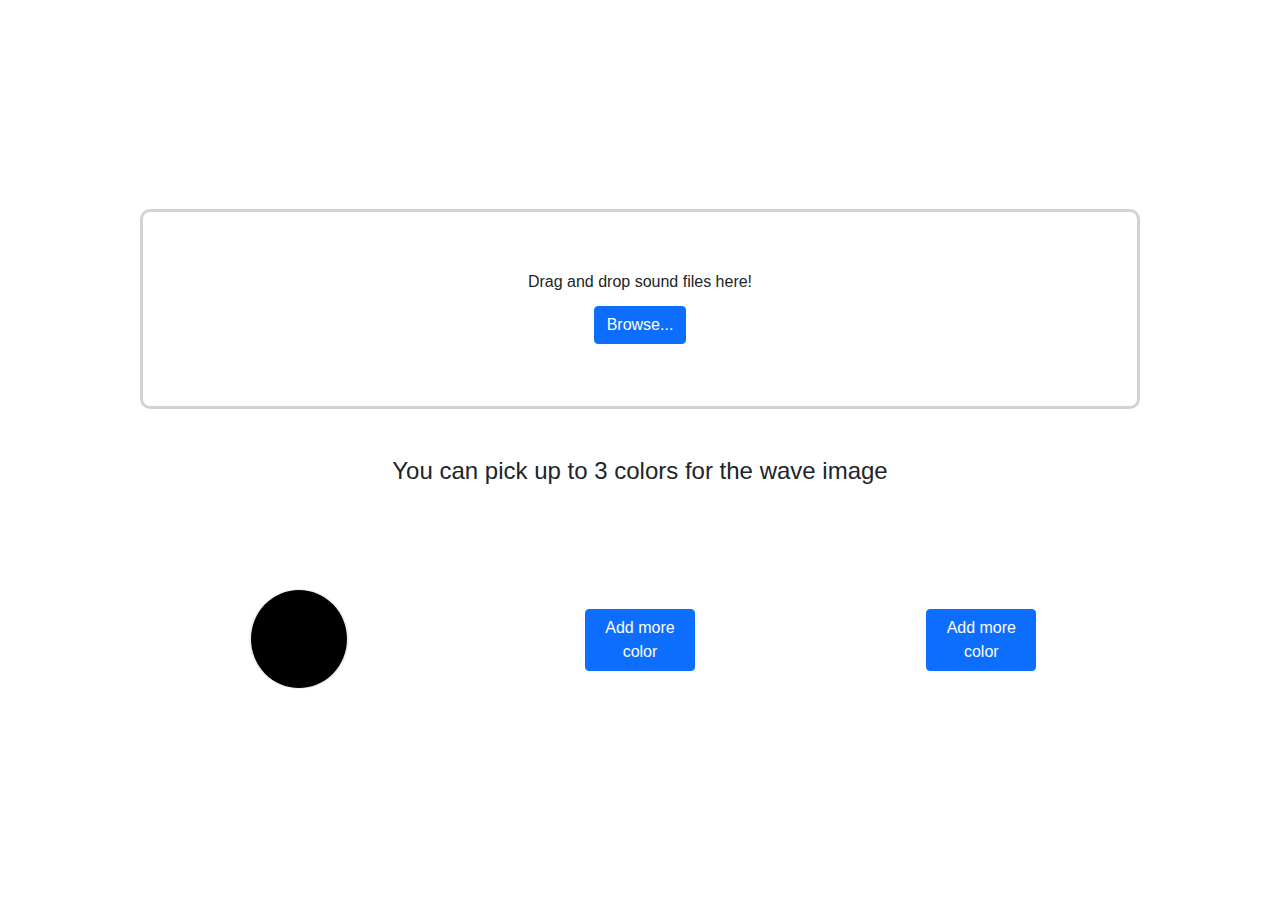
==== index.html @ 849a8bfa "first commit" ====
<!DOCTYPE html>
<html lang="en">
<head>
  <meta charset="UTF-8">
  <meta name="viewport" content="width=device-width, initial-scale=1.0">
  <meta http-equiv="X-UA-Compatible" content="ie=edge">
  <link rel="stylesheet" href="css/style.css">
  <link href="css/bootstrap.min.css" rel="stylesheet">

  <title>Audio Visualizer</title>
  <script src="js/wavesurfer.js"></script>
  <script src="js/canvas2svg.js"></script>
  <script type="text/javascript"
    src="js/index.js">
  </script>
</head>
<body>
  <div id="dummy"></div>
  <div class="jumbotron vertical-center">
    <div class="container" id="container">

    <div>
      <div id="drop-panel" ondrop="dropHandler(event)" ondragover="event.preventDefault()">
        <div>
          <div class="text-center">Drag and drop sound files here!</div>
          <br>      
          <div class="text-center">
            <input multiple type="file" id="selectedFile" style="display: none;" onchange="selectFiles(event)" accept=".mp3,audio/*"/>
            <button type="button" class="btn btn-primary" onclick="document.getElementById('selectedFile').click();">
              Browse...
            </button>
          </div>

          
        </div>
      </div>
      <div id="reset-panel">
        <button type="button" class="btn btn-primary" onclick="reset()">Reset</button>
      </div>
    </div>

    <div class="pt-5">
      <div class="row option-panel text-center" id="option-panel">
        <h4 class="pb-5">You can pick up to 3 colors for the wave image</h4>
        <div class="col-12 col-lg-4 text-center option-panel pt-5">
          <div class="pallete-div" id="color_0">
            <input type="color" id="input_color_0" onchange="updateColor(0)">
            <div class="color_0"></div>
          </div>
        </div>

        <div class="col-12 col-lg-4 text-center option-panel pt-5">
          <div class="pallete-div">
            <input type="color" id="input_color_1" onchange="updateColor(1)">
            <div class="color_1" id="palette_color_1" onclick="removeColor(1)"></div>
            <button type="button" class="btn btn-primary" id="button_color_1" onclick="addColor(1)">Add more color</button>
          </div>
        </div>

        <div class="col-12 col-lg-4 text-center option-panel pt-5">
          <div class="pallete-div">
            <input type="color" id="input_color_2" onchange="updateColor(2)">
            <div class="color_2" id="palette_color_2" onclick="removeColor(2)"></div>
            <button type="button" class="btn btn-primary" id="button_color_2" onclick="addColor(2)">Add more color</button>
          </div>
        </div>

      </div>

      <div class="row" id="svg-panel">

      </div>

    </div>
  </div>
</div>
</body>
</html>
---- css/style.css ----
body {
  margin: 0;
}
#drop-panel {
  display: flex;
  justify-content: center;
  align-items: center;
  top: 0;
  height: 200px;
  border: solid 3px #d3d3d3;
  border-radius: 10px;
}

.vertical-center {
  min-height: 100%; /* Fallback for browsers do NOT support vh unit */
  min-height: 100vh; /* These two lines are counted as one :-)       */

  display: flex;
  align-items: center;
}

.vertical-center:before {
  /* create a full-height inline block pseudo=element */
  content: " ";
  display: inline-block;
  vertical-align: middle; /* vertical alignment of the inline element */
  height: 100%;
}

.vertical-center > .container {
  max-width: 100%;

  display: inline-block;
  vertical-align: middle; /* vertical alignment of the inline element */
  /* reset the font property */
  font: 16px/1 "Helvetica Neue", Helvetica, Arial, sans-serif;
}

.container {
  width: 80% !important;
}

.option-panel {
  display: flex;
  justify-content: center;
  align-items: center;
}

.color_1,
.color_2 {
  position: absolute;
  top: 0;
  right: 0;
  font-size: 30px;
  cursor: pointer;
}

.color_1:after,
.color_2:after {
  display: inline-block;
  content: "\00d7"; /* This will render the 'X' */
}

#dummy,
wave {
  height: 0;
  width: 80%;
  overflow: hidden;
  z-index: -99999;
}

#reset-panel,
#input_color_1,
#palette_color_1,
#input_color_2,
#palette_color_2 {
  display: none;
}

.pallete-div {
  width: 110px;
  position: relative;
  margin-left: auto;
  margin-right: auto;
  display: block;
}

input[type="color"] {
  width: 100px;
  height: 100px;
  border-radius: 50%;
  border: none;
}

input[type="color"]::-webkit-color-swatch {
  border: none;
  border-radius: 50%;
  padding: 0;
}

input[type="color"]::-webkit-color-swatch-wrapper {
  border: none;
  border-radius: 50%;
  padding: 0;
}

svg {
  overflow: visible;

  transition: all 0.5s ease;
}

.svg-div {
  width: 600px;
}
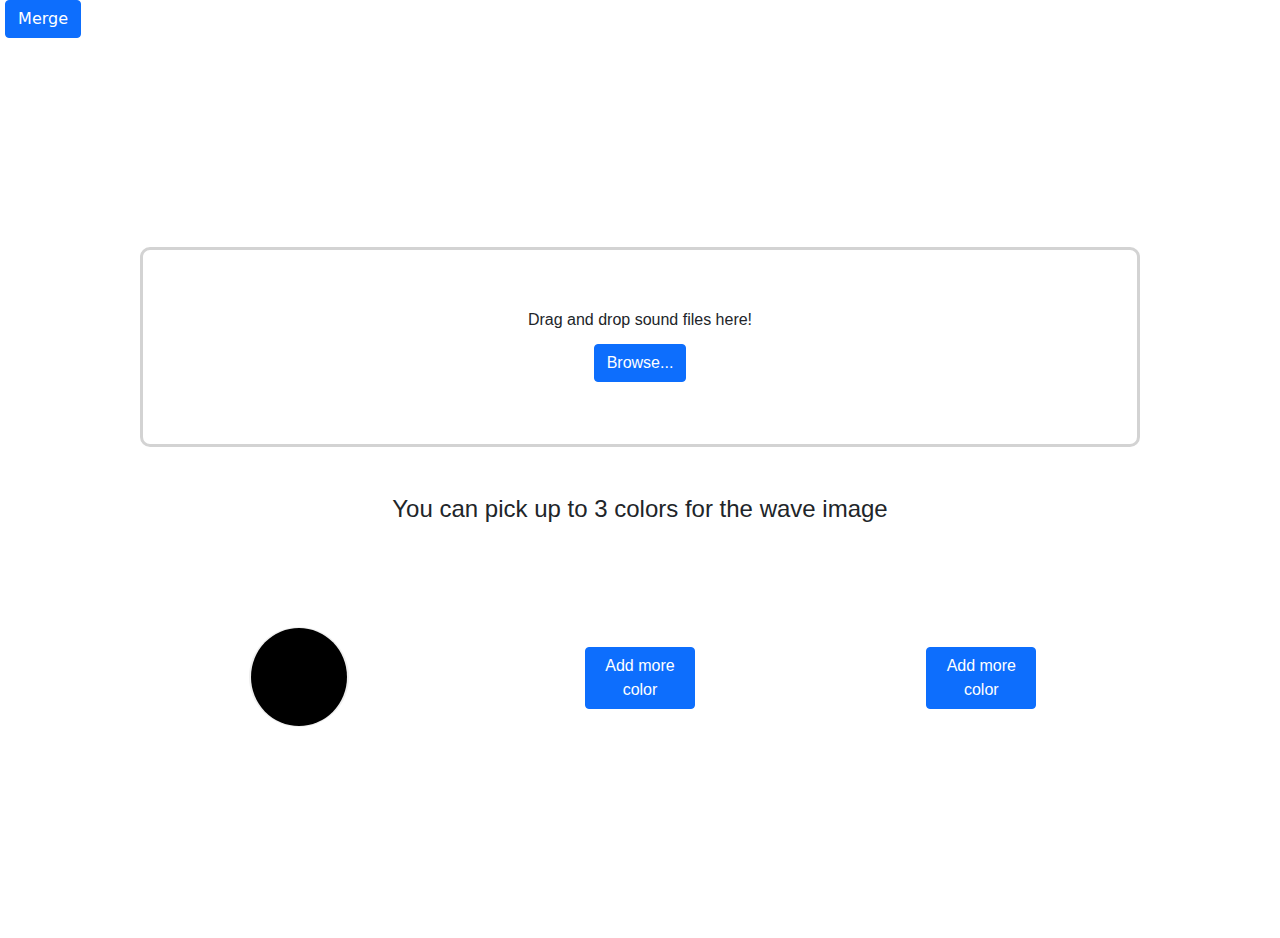
==== commit ec5b3907: "Init" ====
--- a/index.html
+++ b/index.html
@@ -8,14 +8,17 @@
   <link href="css/bootstrap.min.css" rel="stylesheet">
 
   <title>Audio Visualizer</title>
-  <script src="js/wavesurfer.js"></script>
-  <script src="js/canvas2svg.js"></script>
-  <script type="text/javascript"
-    src="js/index.js">
-  </script>
+  
+
+
 </head>
 <body>
   <div id="dummy"></div>
+  
+  <img id="img"></img>
+  <a id="download" href="#" download="waveform.svg" hidden>Download</a>
+  <button type="button" class="btn btn-primary" onclick="merge()">Merge</button>
+
   <div class="jumbotron vertical-center">
     <div class="container" id="container">
 
@@ -36,6 +39,7 @@
       </div>
       <div id="reset-panel">
         <button type="button" class="btn btn-primary" onclick="reset()">Reset</button>
+        <button type="button" class="btn btn-primary" onclick="download()">Download</button>
       </div>
     </div>
 
@@ -74,5 +78,13 @@
     </div>
   </div>
 </div>
+<script src="js/merge-images.js"></script>
+  <script src="js/wavesurfer.js"></script>
+  <script src="js/canvas2svg.js"></script>
+  <script src="js/FileSaver.min.js"></script>
+  <script src="js/jszip.min.js"></script>
+<script type="text/javascript"
+src="js/index.js">
+</script>
 </body>
 </html>--- a/css/style.css
+++ b/css/style.css
@@ -113,3 +113,8 @@
 .svg-div {
   width: 600px;
 }
+
+.checkboxSVG {
+  height: 15px;
+  width: 15px;
+}
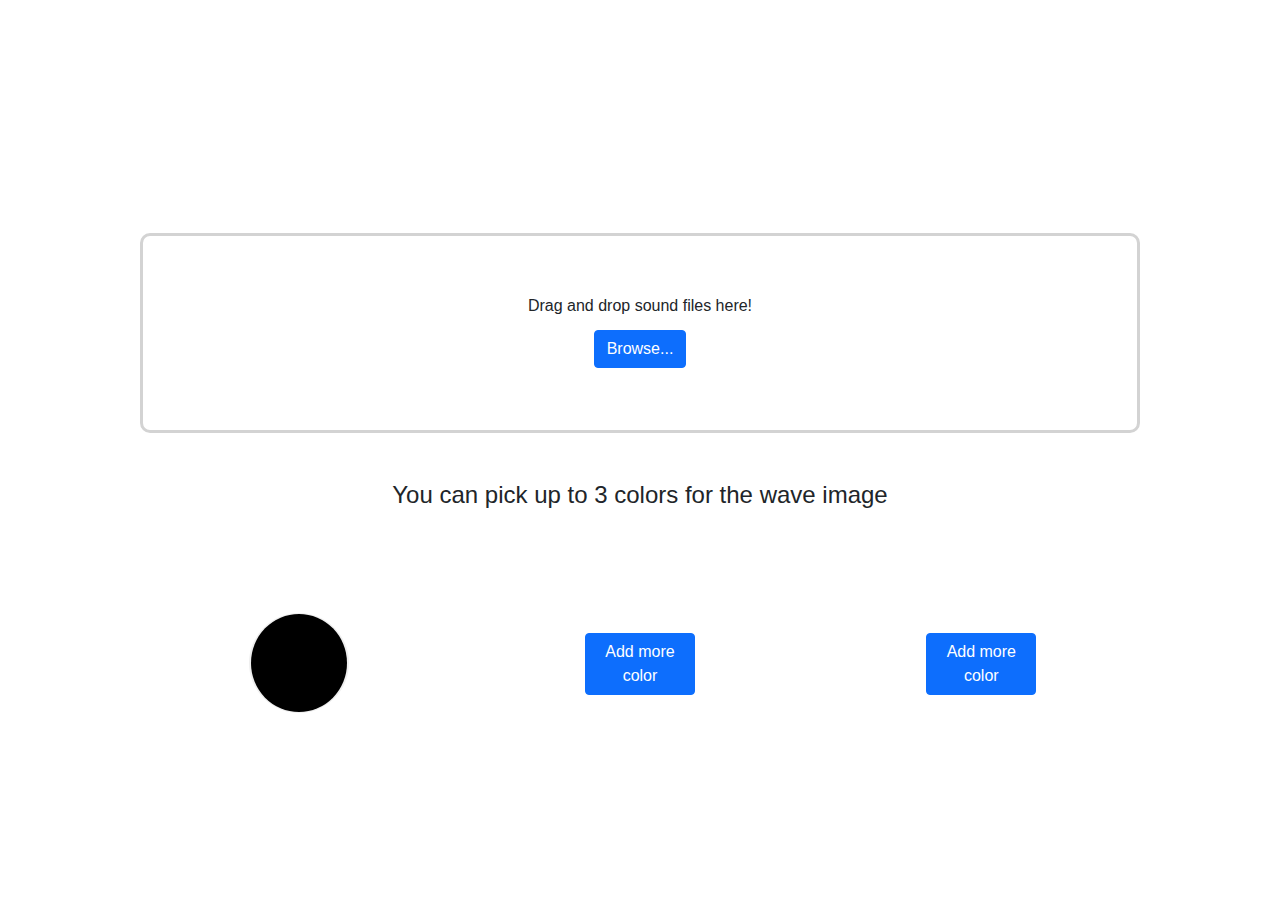
==== commit 981c2268: "update" ====
--- a/index.html
+++ b/index.html
@@ -17,7 +17,6 @@
   
   <img id="img"></img>
   <a id="download" href="#" download="waveform.svg" hidden>Download</a>
-  <button type="button" class="btn btn-primary" onclick="merge()">Merge</button>
 
   <div class="jumbotron vertical-center">
     <div class="container" id="container">
--- a/css/style.css
+++ b/css/style.css
@@ -61,14 +61,6 @@
   content: "\00d7"; /* This will render the 'X' */
 }
 
-#dummy,
-wave {
-  height: 0;
-  width: 80%;
-  overflow: hidden;
-  z-index: -99999;
-}
-
 #reset-panel,
 #input_color_1,
 #palette_color_1,
@@ -110,10 +102,6 @@
   transition: all 0.5s ease;
 }
 
-.svg-div {
-  width: 600px;
-}
-
 .checkboxSVG {
   height: 15px;
   width: 15px;
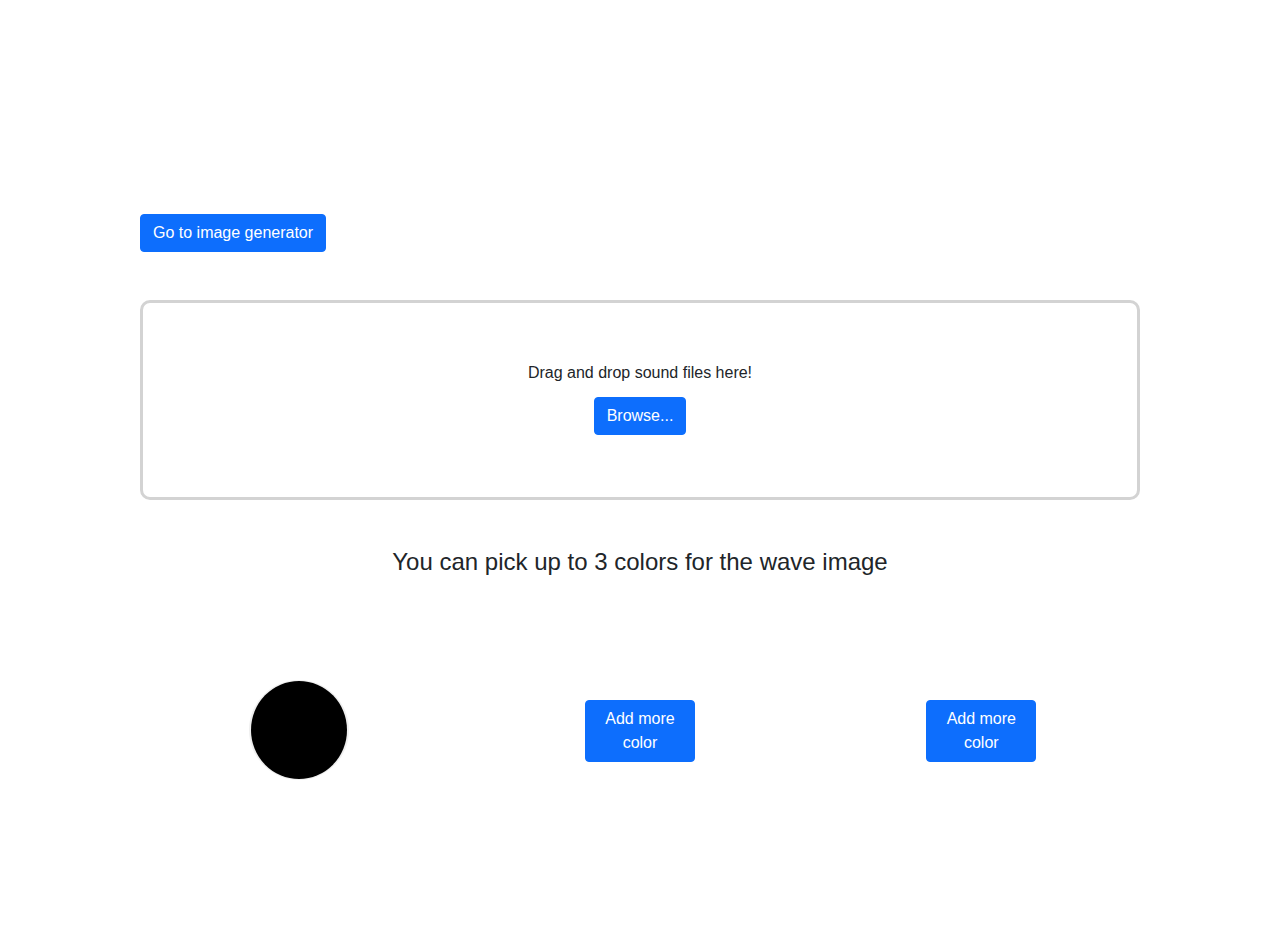
==== commit cc9ab0d1: "dev" ====
--- a/index.html
+++ b/index.html
@@ -4,8 +4,8 @@
   <meta charset="UTF-8">
   <meta name="viewport" content="width=device-width, initial-scale=1.0">
   <meta http-equiv="X-UA-Compatible" content="ie=edge">
-  <link rel="stylesheet" href="css/style.css">
-  <link href="css/bootstrap.min.css" rel="stylesheet">
+  <link rel="stylesheet" href="assets/css/style.css">
+  <link href="assets/css/bootstrap.min.css" rel="stylesheet">
 
   <title>Audio Visualizer</title>
   
@@ -13,14 +13,12 @@
 
 </head>
 <body>
-  <div id="dummy"></div>
+  <div id="dummy" style="width: 800px;">&nbsp;</div>
   
   <img id="img"></img>
-  <a id="download" href="#" download="waveform.svg" hidden>Download</a>
-
   <div class="jumbotron vertical-center">
     <div class="container" id="container">
-
+    <button type="button" class="btn btn-primary mb-5" onclick="location.href='/generate'">Go to image generator</button>
     <div>
       <div id="drop-panel" ondrop="dropHandler(event)" ondragover="event.preventDefault()">
         <div>
@@ -77,7 +75,8 @@
     </div>
   </div>
 </div>
-<script src="js/merge-images.js"></script>
+  <script src="js/service.js"></script>
+  <script src="js/merge-images.js"></script>
   <script src="js/wavesurfer.js"></script>
   <script src="js/canvas2svg.js"></script>
   <script src="js/FileSaver.min.js"></script>
--- a/assets/css/style.css
+++ b/assets/css/style.css
@@ -0,0 +1,116 @@
+body {
+  margin: 0;
+}
+#drop-panel {
+  display: flex;
+  justify-content: center;
+  align-items: center;
+  top: 0;
+  height: 200px;
+  border: solid 3px #d3d3d3;
+  border-radius: 10px;
+}
+
+.vertical-center {
+  min-height: 100%; /* Fallback for browsers do NOT support vh unit */
+  min-height: 100vh; /* These two lines are counted as one :-)       */
+
+  display: flex;
+  align-items: center;
+}
+
+.vertical-center:before {
+  /* create a full-height inline block pseudo=element */
+  content: " ";
+  display: inline-block;
+  vertical-align: middle; /* vertical alignment of the inline element */
+  height: 100%;
+}
+
+.vertical-center > .container {
+  max-width: 100%;
+
+  display: inline-block;
+  vertical-align: middle; /* vertical alignment of the inline element */
+  /* reset the font property */
+  font: 16px/1 "Helvetica Neue", Helvetica, Arial, sans-serif;
+}
+
+.container {
+  width: 80% !important;
+}
+
+.option-panel {
+  display: flex;
+  justify-content: center;
+  align-items: center;
+}
+
+.color_1,
+.color_2 {
+  position: absolute;
+  top: 0;
+  right: 0;
+  font-size: 30px;
+  cursor: pointer;
+}
+
+.color_1:after,
+.color_2:after {
+  display: inline-block;
+  content: "\00d7"; /* This will render the 'X' */
+}
+
+#reset-panel,
+#input_color_1,
+#palette_color_1,
+#input_color_2,
+#palette_color_2 {
+  display: none;
+}
+
+.pallete-div {
+  width: 110px;
+  position: relative;
+  margin-left: auto;
+  margin-right: auto;
+  display: block;
+}
+
+input[type="color"] {
+  width: 100px;
+  height: 100px;
+  border-radius: 50%;
+  border: none;
+}
+
+input[type="color"]::-webkit-color-swatch {
+  border: none;
+  border-radius: 50%;
+  padding: 0;
+}
+
+input[type="color"]::-webkit-color-swatch-wrapper {
+  border: none;
+  border-radius: 50%;
+  padding: 0;
+}
+
+svg {
+  overflow: visible;
+
+  transition: all 0.5s ease;
+}
+
+.checkboxSVG {
+  height: 15px;
+  width: 15px;
+}
+
+.svg-img-holder {
+  display: none;
+}
+
+.image_picker_image {
+  width: 100px;
+}